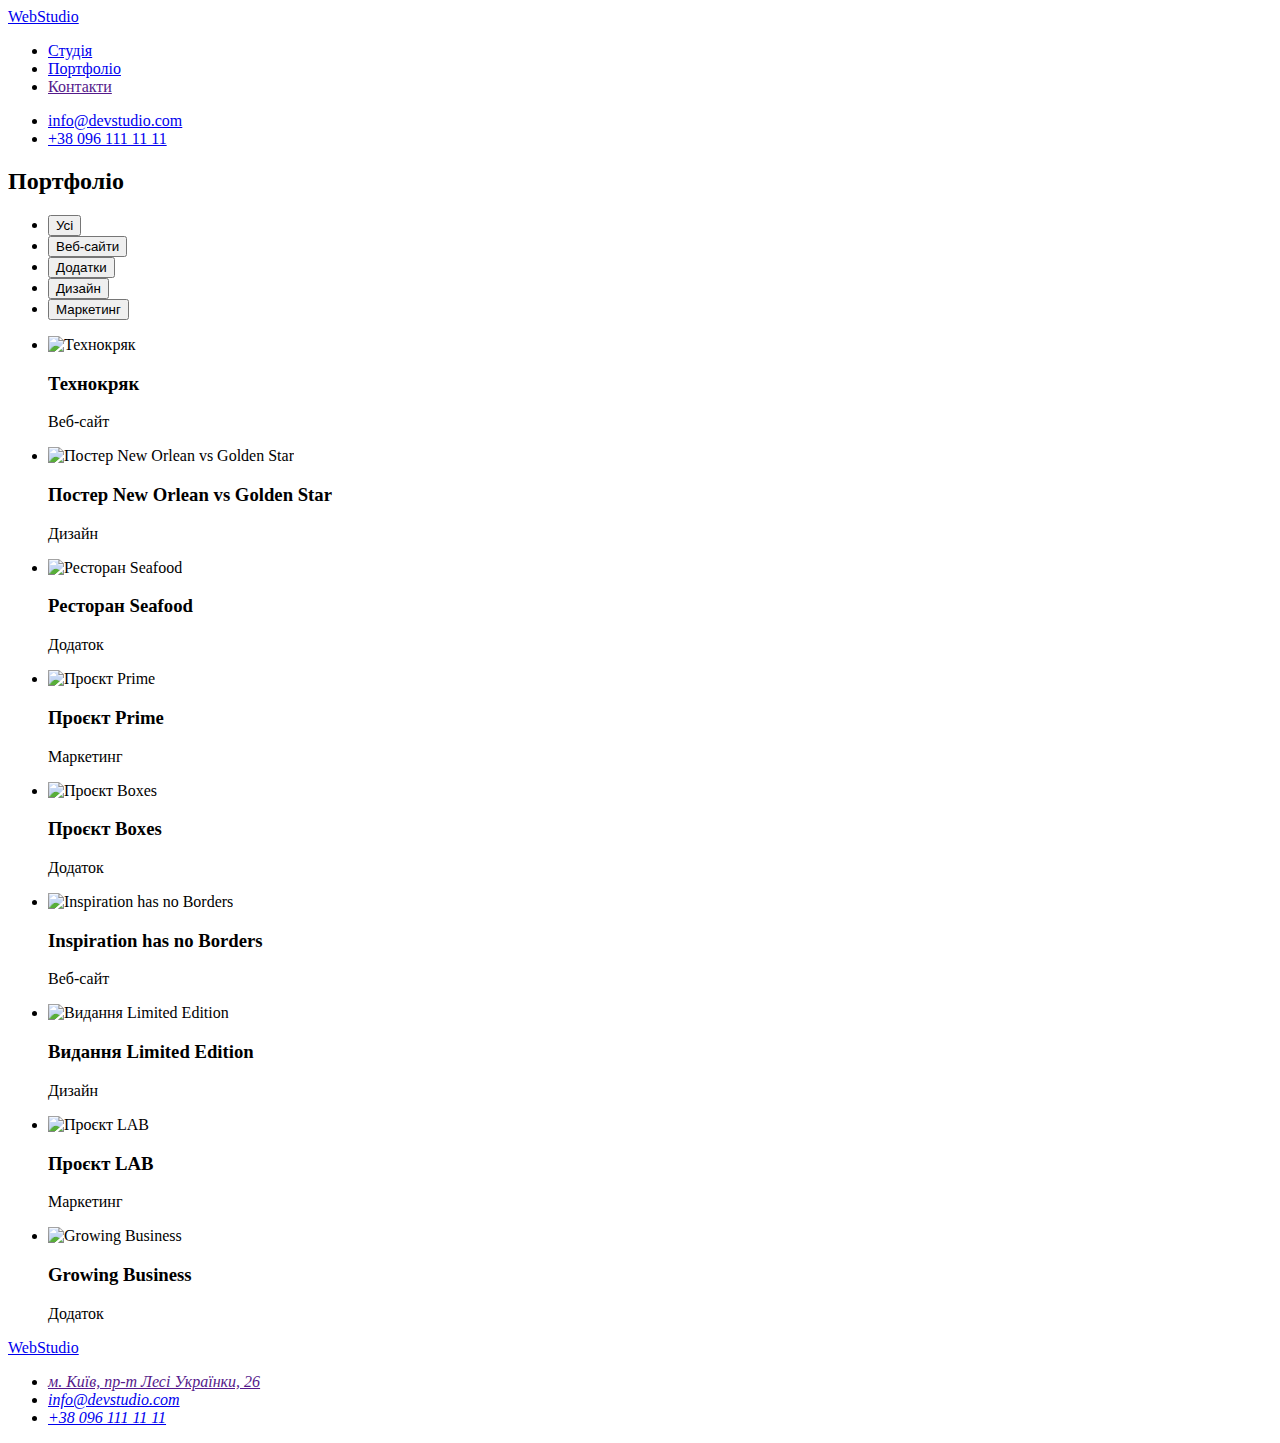
==== portfolio.html @ a4e5612c "Create portfolio.html" ====
<!DOCTYPE html>
<html lang="uk">
  <head>
    <meta charset="UTF-8" />
    <meta http-equiv="X-UA-Compatible" content="IE=edge" />
    <meta name="viewport" content="width=device-width, initial-scale=1.0" />
    <title>WebStudio - Портфоліо</title>
  </head>
  <body>
    <header>
      <nav>
        <a href="./index.html">WebStudio</a>
        <ul>
          <li>
            <a href="./index.html">Студія</a>
          </li>
          <li>
            <a href="./portfolio.html">Портфоліо</a>
          </li>
          <li>
            <a href="">Контакти</a>
          </li>
        </ul>
      </nav>
      <ul>
        <li>
          <a href="mailto:info@devstudio.com">info@devstudio.com</a>
        </li>
        <li>
          <a href="tel:+380961111111">+38 096 111 11 11</a>
        </li>
      </ul>
    </header>
    <main>
      <section>
        <h2>Портфоліо</h2>
        <ul>
          <li>
            <button type="button">Усі</button>
          </li>
          <li>
            <button type="button">Веб-сайти</button>
          </li>
          <li>
            <button type="button">Додатки</button>
          </li>
          <li>
            <button type="button">Дизайн</button>
          </li>
          <li>
            <button type="button">Маркетинг</button>
          </li>
        </ul>

        <ul>
          <li>
            <img
              src="./images/portfolio-img-1.jpg"
              alt="Технокряк"
              width="370"
              height="294"
            />
            <h3>Технокряк</h3>
            <p>Веб-сайт</p>
          </li>
          <li>
            <img
              src="./images/portfolio-img-2.jpg"
              alt="Постер New Orlean vs Golden Star"
              width="370"
              height="294"
            />
            <h3>Постер New Orlean vs Golden Star</h3>
            <p>Дизайн</p>
          </li>
          <li>
            <img
              src="./images/portfolio-img-3.jpg"
              alt="Ресторан Seafood"
              width="370"
              height="294"
            />
            <h3>Ресторан Seafood</h3>
            <p>Додаток</p>
          </li>
          <li>
            <img
              src="./images/portfolio-img-4.jpg"
              alt="Проєкт Prime"
              width="370"
              height="294"
            />
            <h3>Проєкт Prime</h3>
            <p>Маркетинг</p>
          </li>
          <li>
            <img
              src="./images/portfolio-img-5.jpg"
              alt="Проєкт Boxes"
              width="370"
              height="294"
            />
            <h3>Проєкт Boxes</h3>
            <p>Додаток</p>
          </li>
          <li>
            <img
              src="./images/portfolio-img-6.jpg"
              alt="Inspiration has no Borders"
              width="370"
              height="294"
            />
            <h3>Inspiration has no Borders</h3>
            <p>Веб-сайт</p>
          </li>
          <li>
            <img
              src="./images/portfolio-img-7.jpg"
              alt="Видання Limited Edition"
            />
            <h3>Видання Limited Edition</h3>
            <p>Дизайн</p>
          </li>
          <li>
            <img
              src="./images/portfolio-img-8.jpg"
              alt="Проєкт LAB"
              width="370"
              height="294"
            />
            <h3>Проєкт LAB</h3>
            <p>Маркетинг</p>
          </li>
          <li>
            <img
              src="./images/portfolio-img-9.jpg"
              alt="Growing Business"
              width="370"
              height="294"
            />
            <h3>Growing Business</h3>
            <p>Додаток</p>
          </li>
        </ul>
      </section>
    </main>
    <footer>
      <a href="./index.html">WebStudio</a>
      <address>
        <ul>
          <li>
            <a href="">м. Київ, пр-т Лесі Українки, 26</a>
          </li>
          <li>
            <a href="mailto:info@devstudio.com">info@devstudio.com</a>
          </li>
          <li>
            <a href="tel:+380961111111">+38 096 111 11 11</a>
          </li>
        </ul>
      </address>
    </footer>
  </body>
</html>
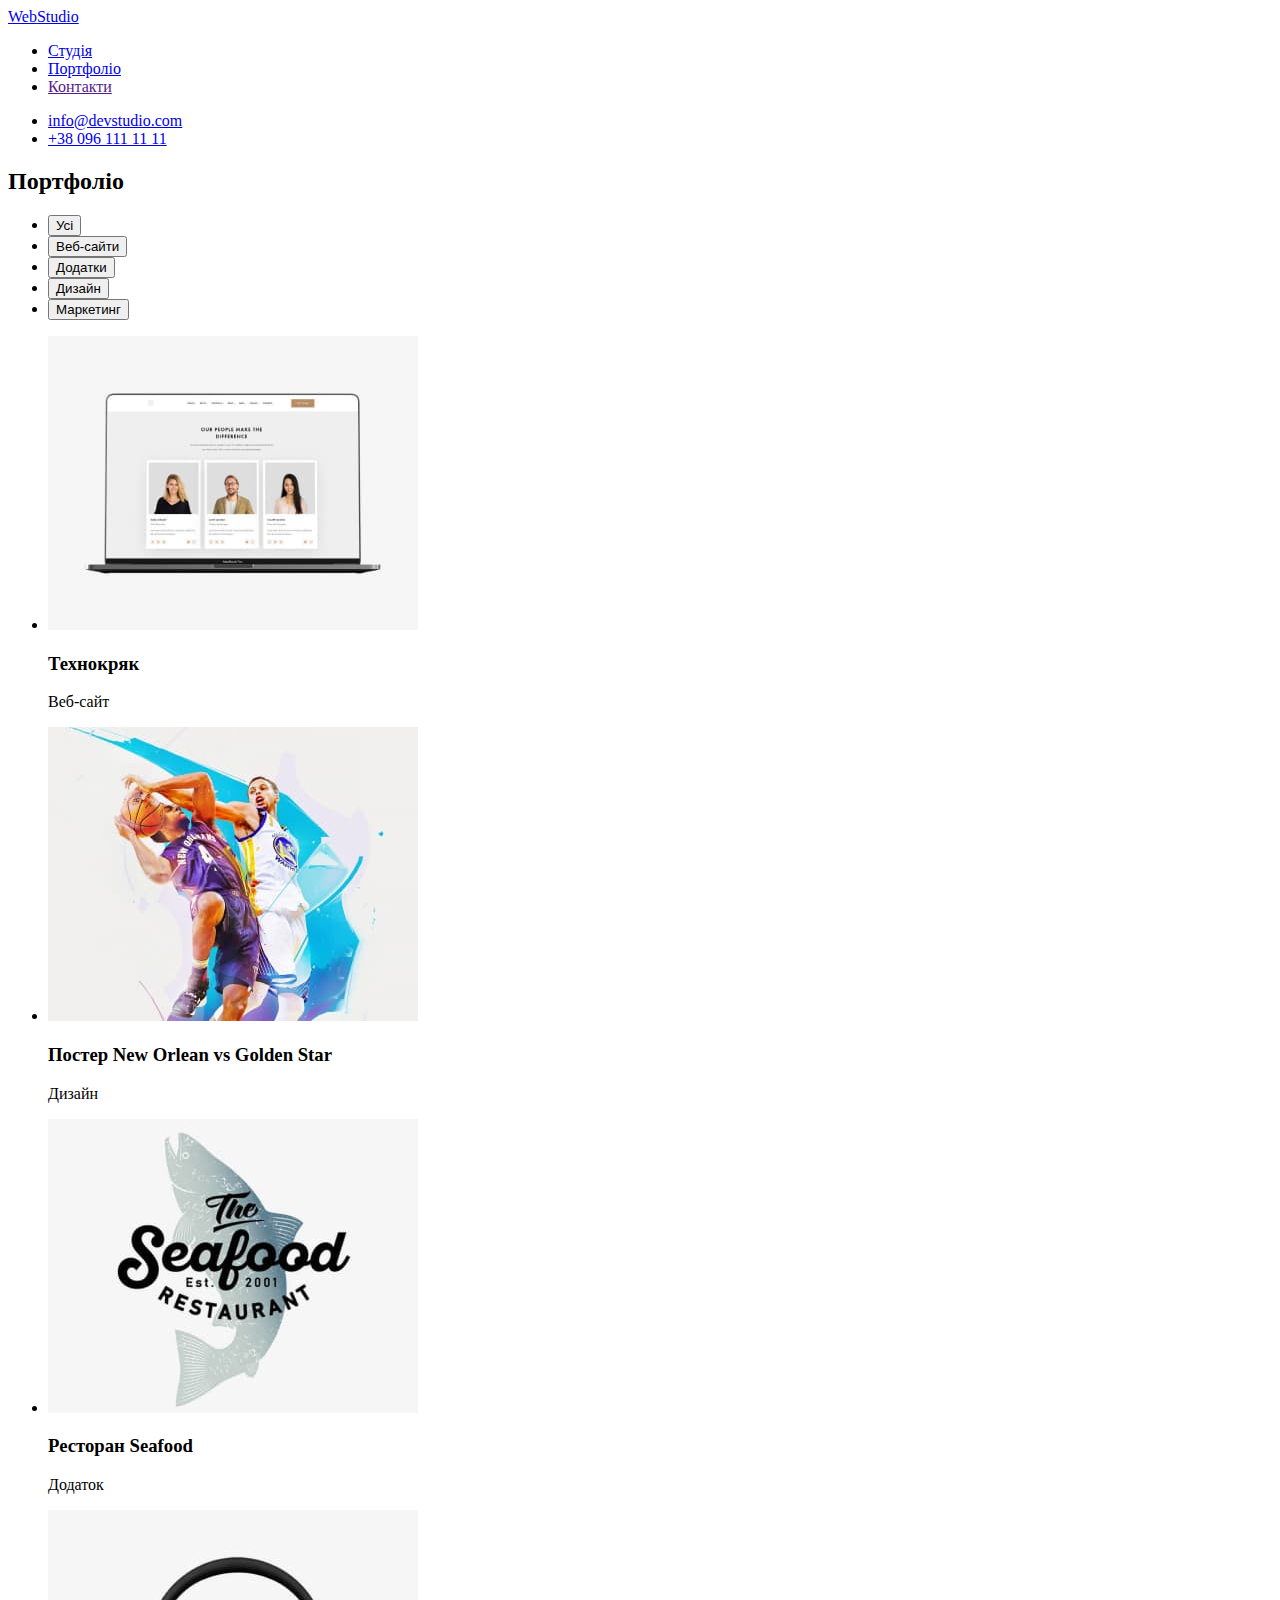
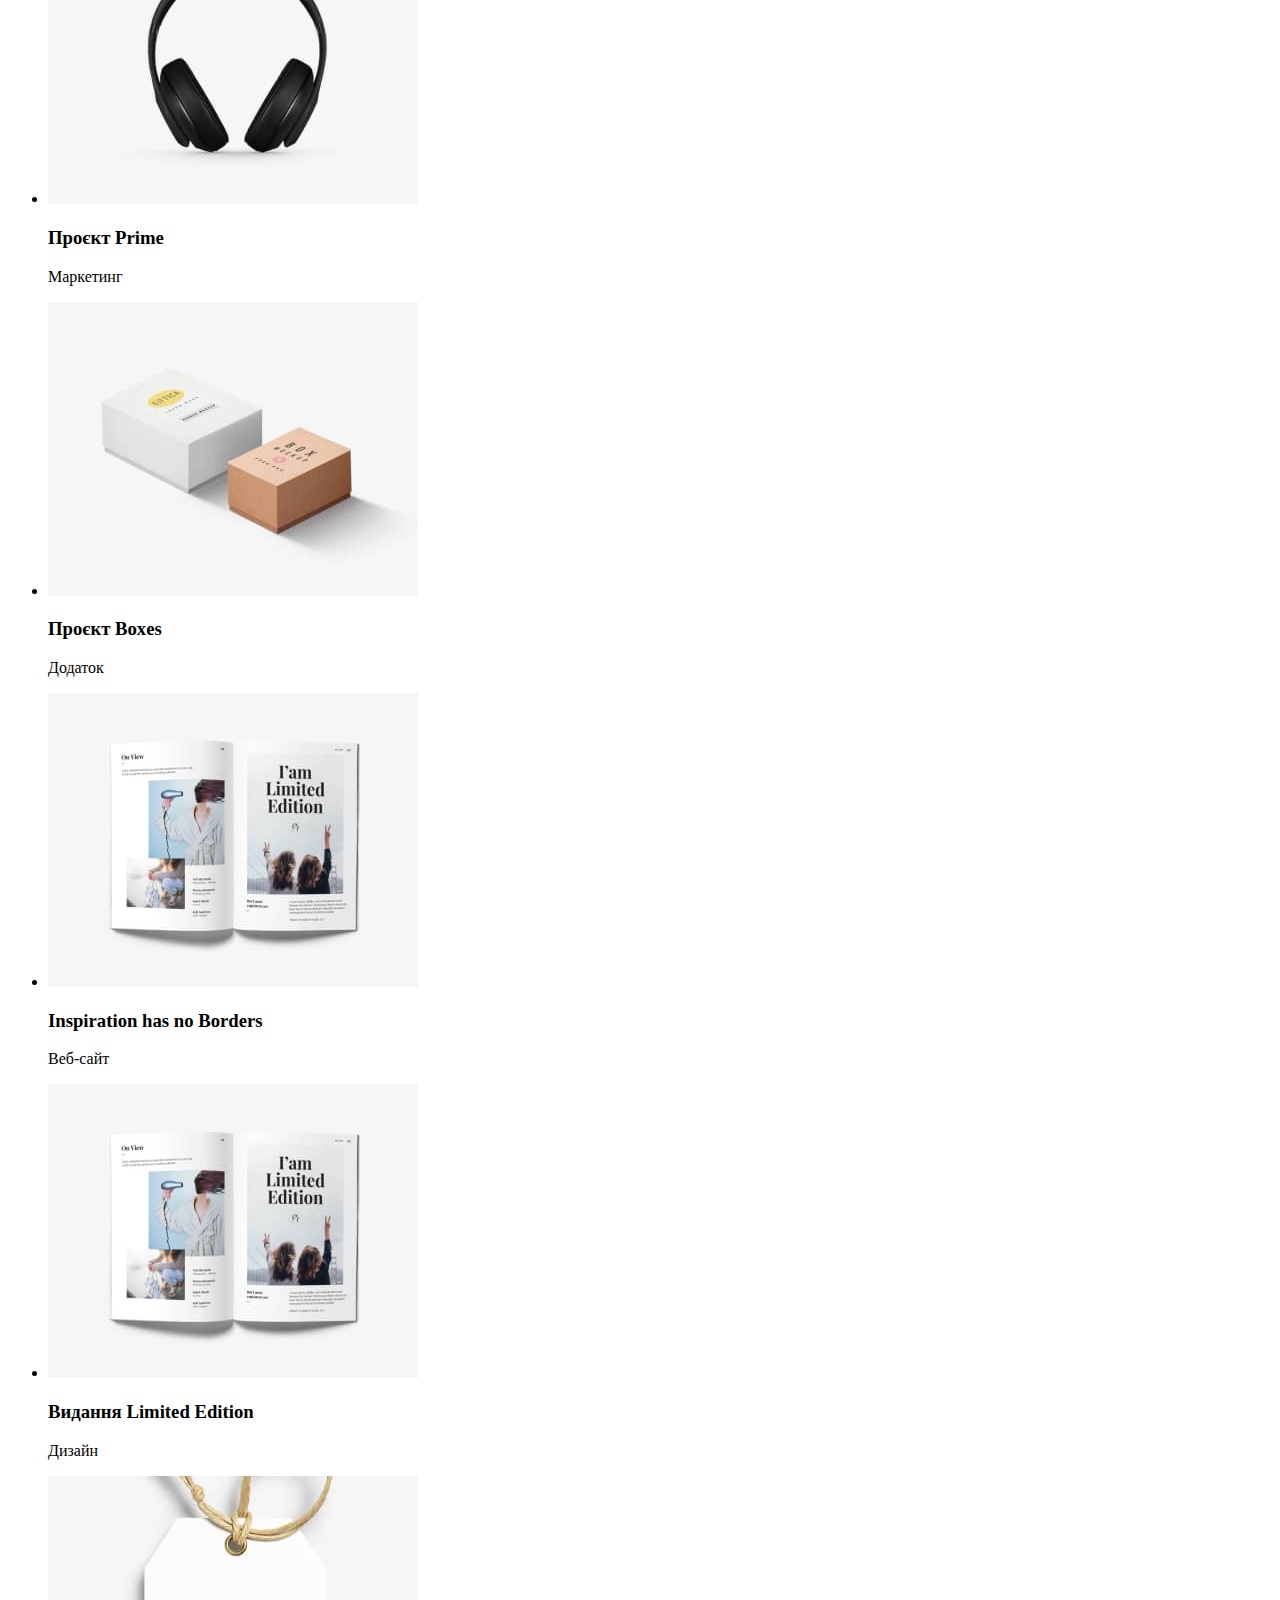
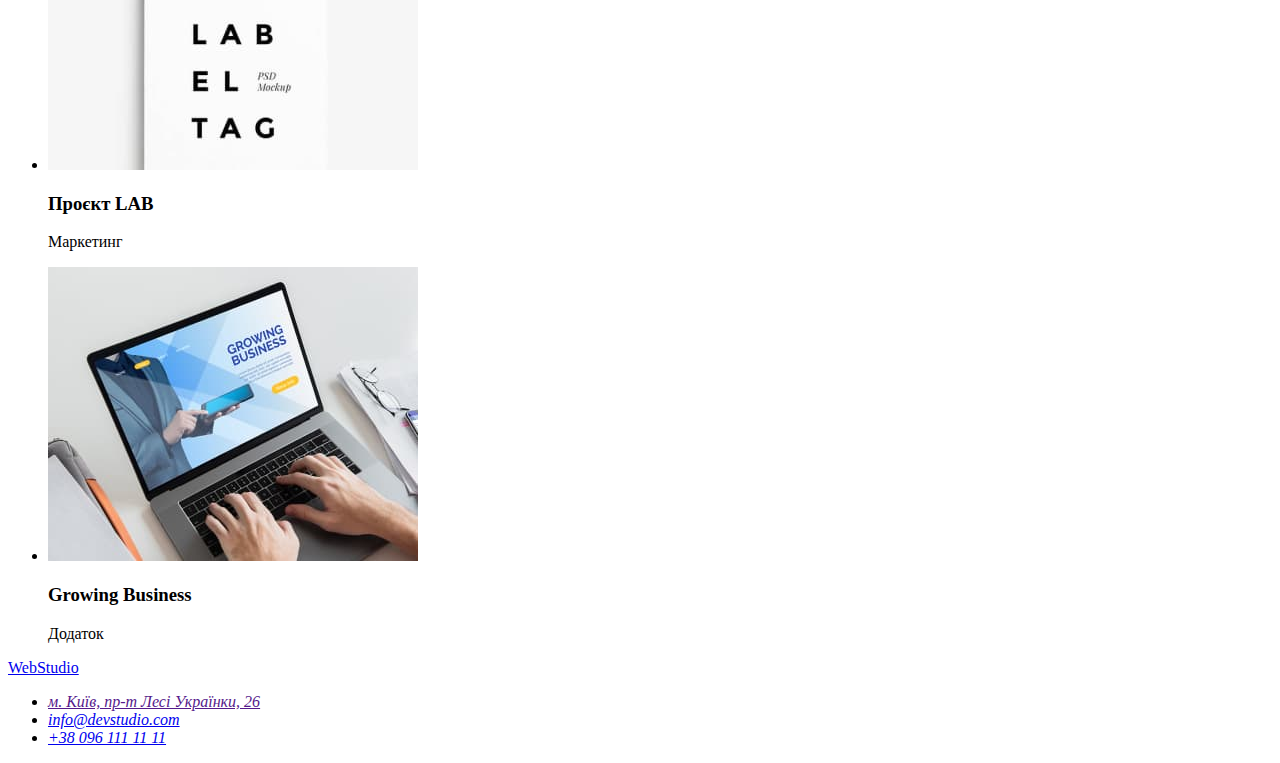
==== commit 3b38dcd1: "Update portfolio.html" ====
--- a/portfolio.html
+++ b/portfolio.html
@@ -4,30 +4,45 @@
     <meta charset="UTF-8" />
     <meta http-equiv="X-UA-Compatible" content="IE=edge" />
     <meta name="viewport" content="width=device-width, initial-scale=1.0" />
+    <link rel="preconnect" href="https://fonts.googleapis.com" />
+    <link rel="preconnect" href="https://fonts.gstatic.com" crossorigin />
+    <link
+      href="https://fonts.googleapis.com/css2?family=Raleway:wght@700&family=Roboto:wght@400;500;700;900&display=swap"
+      rel="stylesheet"
+    />
     <title>WebStudio - Портфоліо</title>
+    <link rel="stylesheet" href="./css/style.css" />
   </head>
   <body>
-    <header>
-      <nav>
-        <a href="./index.html">WebStudio</a>
-        <ul>
-          <li>
-            <a href="./index.html">Студія</a>
+    <header class="header">
+      <nav class="menu">
+        <a class="logo link" href="./index.html"
+          >Web<span class="color-logo">Studio</span></a
+        >
+        <ul class="menu-list list">
+          <li class="menu-item list">
+            <a class="menu-link link" href="./index.html">Студія</a>
           </li>
-          <li>
-            <a href="./portfolio.html">Портфоліо</a>
+          <li class="menu-item list">
+            <a class="menu-link link current" href="./portfolio.html"
+              >Портфоліо</a
+            >
           </li>
-          <li>
-            <a href="">Контакти</a>
+          <li class="menu-item list">
+            <a class="menu-link link" href="">Контакти</a>
           </li>
         </ul>
       </nav>
-      <ul>
-        <li>
-          <a href="mailto:info@devstudio.com">info@devstudio.com</a>
+      <ul class="contacts-list list">
+        <li class="contact-item list">
+          <a class="contact-link link" href="mailto:info@devstudio.com"
+            >info@devstudio.com</a
+          >
         </li>
-        <li>
-          <a href="tel:+380961111111">+38 096 111 11 11</a>
+        <li class="contact-item list">
+          <a class="contact-link link list" href="tel:+380961111111"
+            >+38 096 111 11 11</a
+          >
         </li>
       </ul>
     </header>
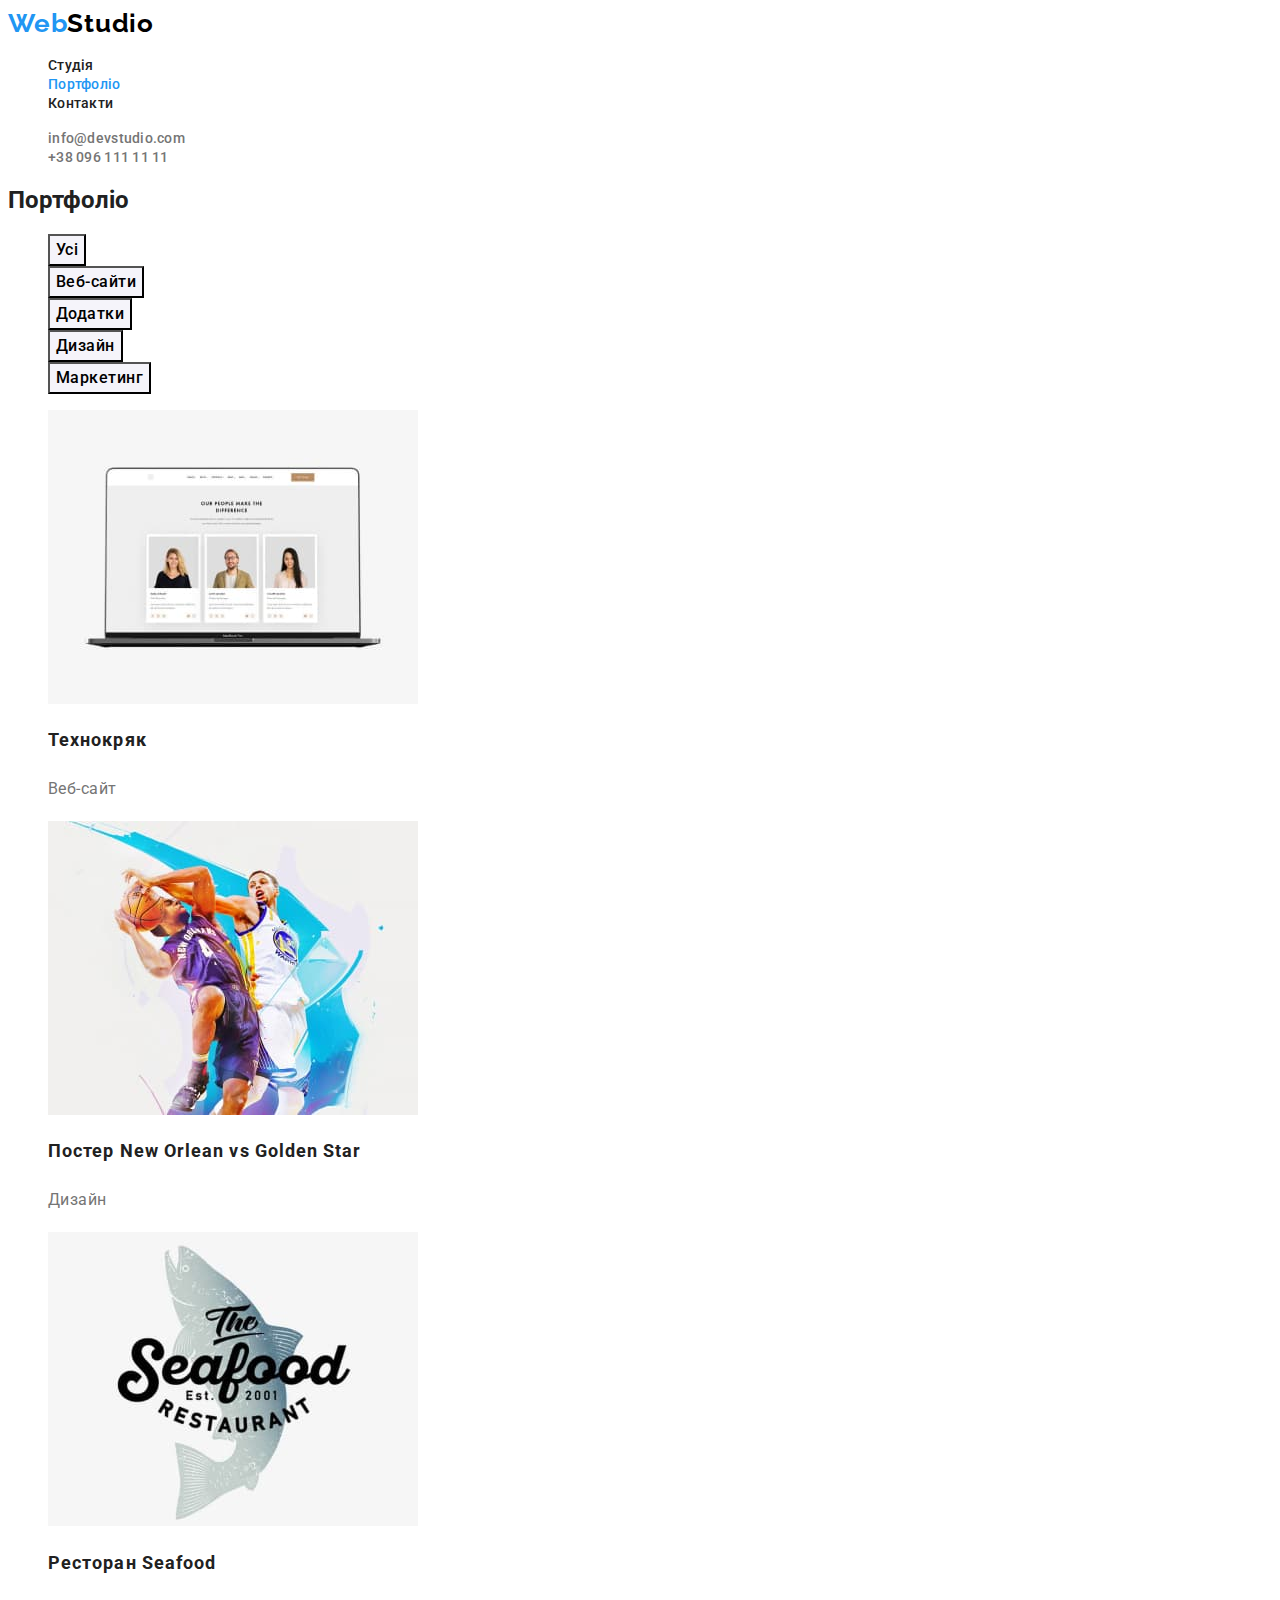
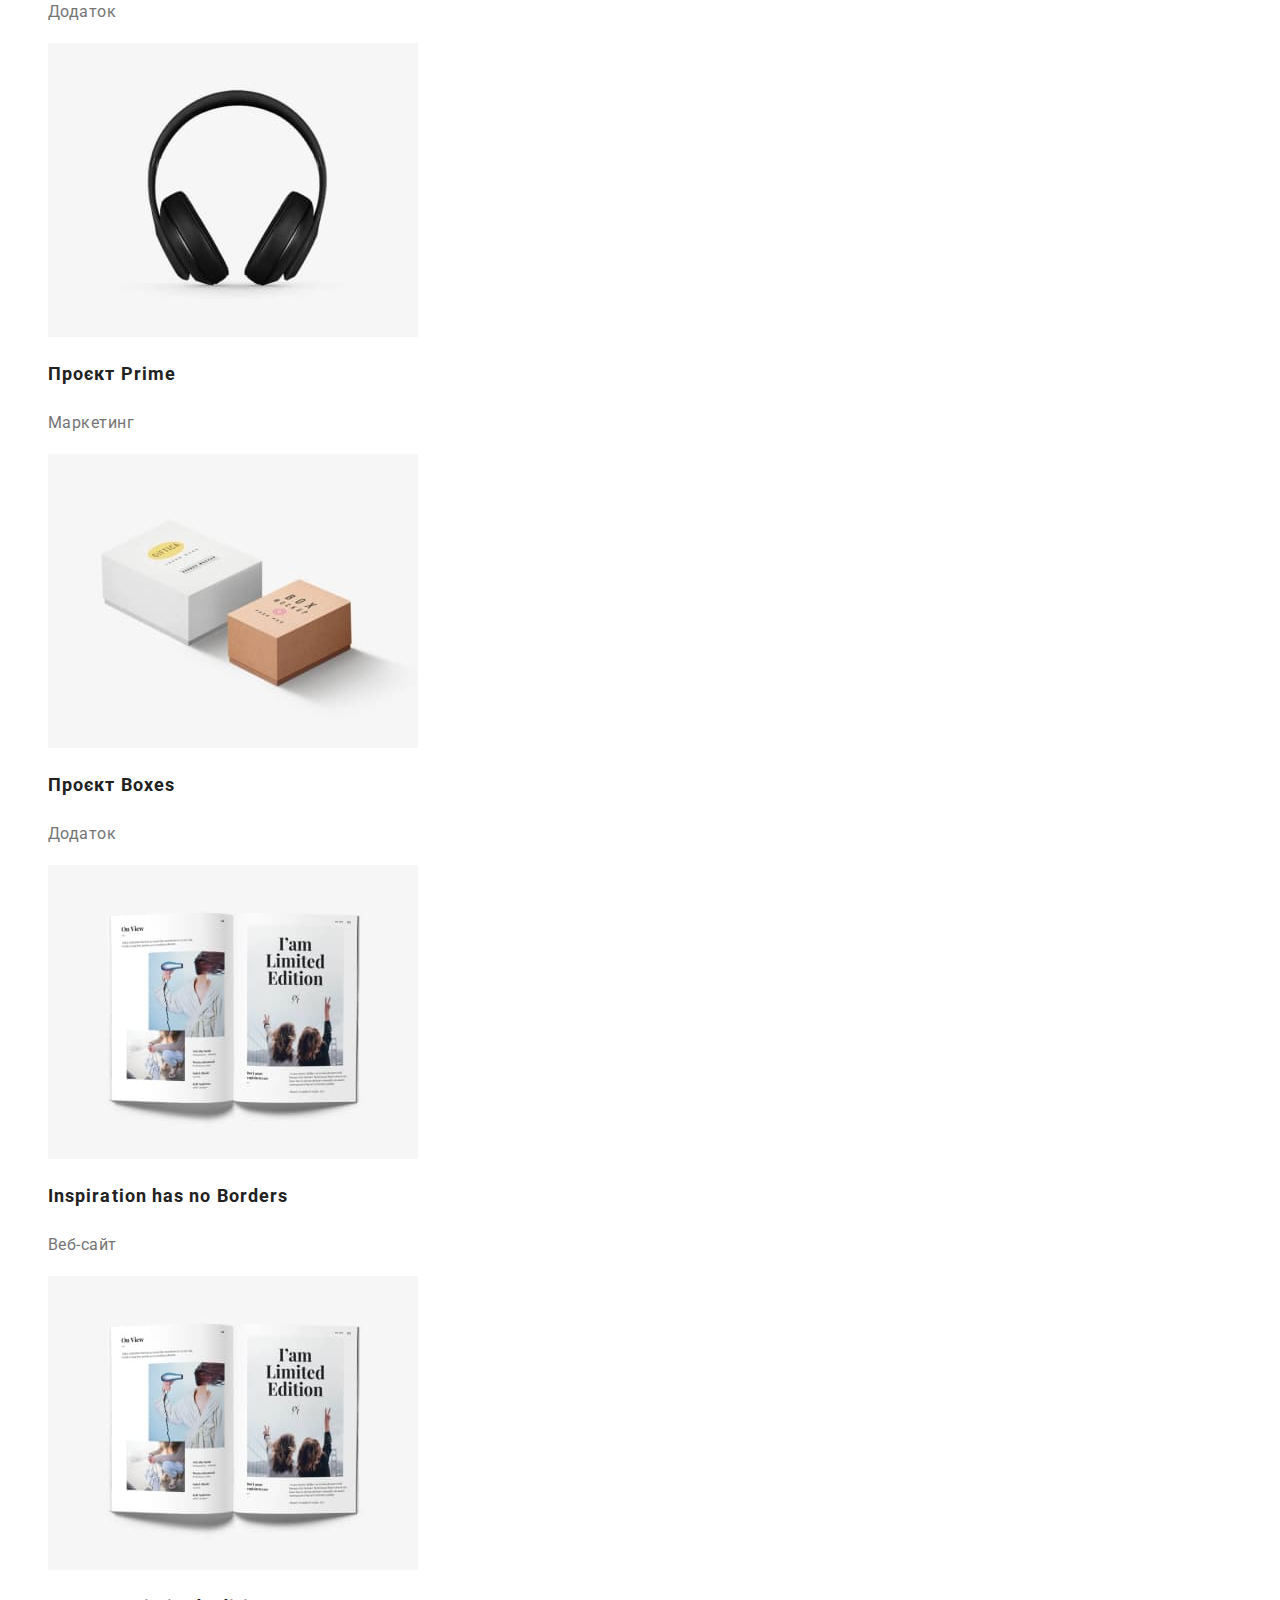
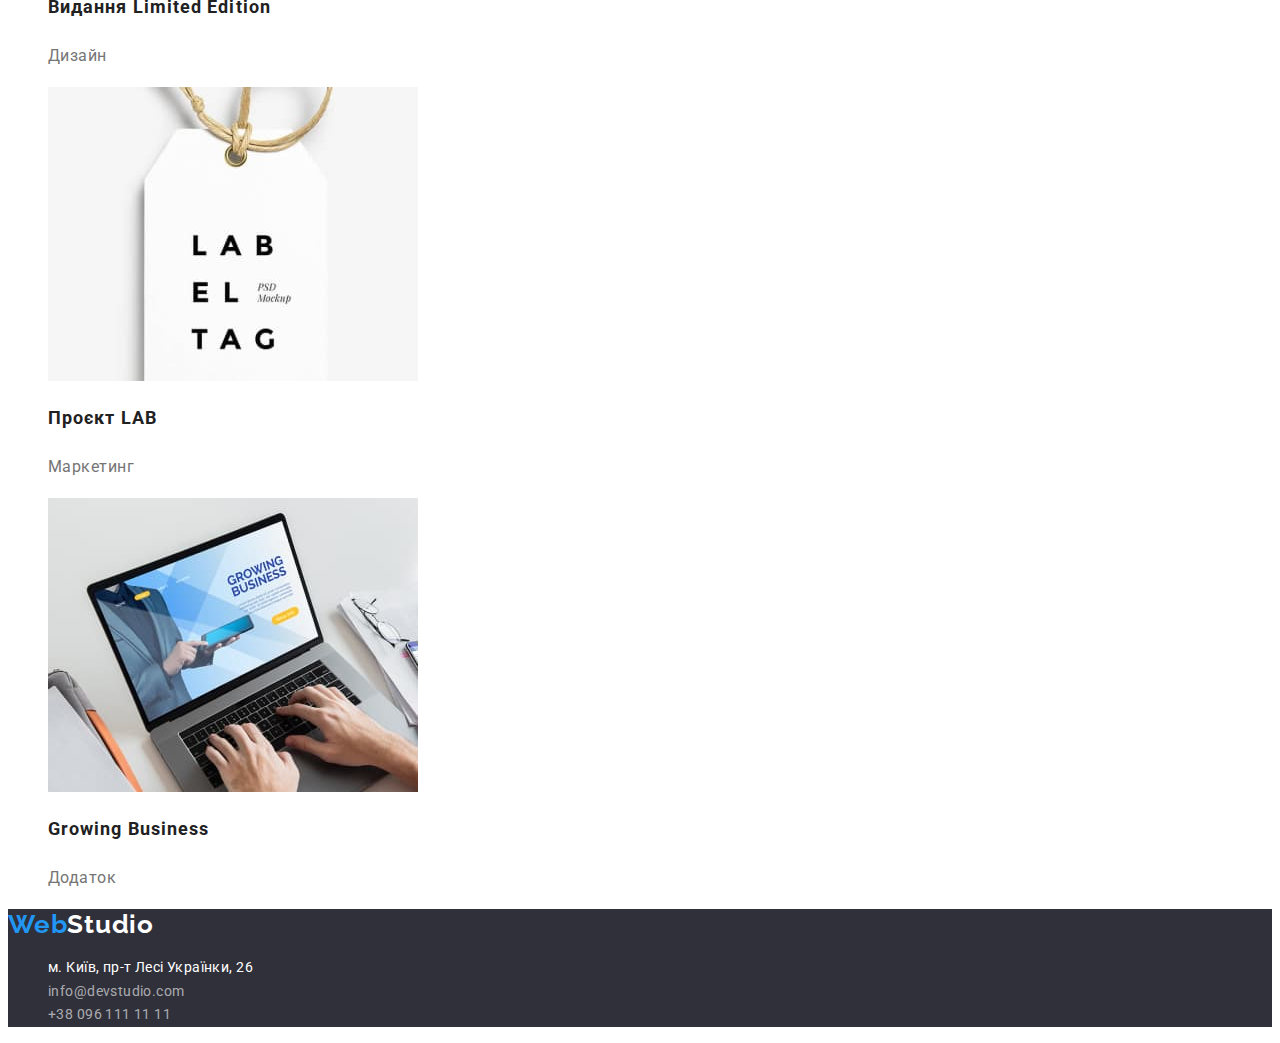
==== commit fb66bcc1: "added classes for all tags and added styles for text and backgrounds and colors" ====
--- a/portfolio.html
+++ b/portfolio.html
@@ -17,7 +17,7 @@
     <header class="header">
       <nav class="menu">
         <a class="logo link" href="./index.html"
-          >Web<span class="color-logo">Studio</span></a
+          ><span class="accent">Web</span>Studio</a
         >
         <ul class="menu-list list">
           <li class="menu-item list">
@@ -47,130 +47,147 @@
       </ul>
     </header>
     <main>
-      <section>
-        <h2>Портфоліо</h2>
-        <ul>
-          <li>
-            <button type="button">Усі</button>
+      <section class="portfolio">
+        <h2 class="portfolio-title">Портфоліо</h2>
+        <ul class="filter list">
+          <li class="filterr-item">
+            <button class="filter-btn btn" type="button">Усі</button>
           </li>
-          <li>
-            <button type="button">Веб-сайти</button>
+          <li class="filter-item">
+            <button class="filter-btn btn" type="button">Веб-сайти</button>
           </li>
-          <li>
-            <button type="button">Додатки</button>
+          <li class="filter-item">
+            <button class="filter-btn btn" type="button">Додатки</button>
           </li>
-          <li>
-            <button type="button">Дизайн</button>
+          <li class="filter-item">
+            <button class="filter-btn btn" type="button">Дизайн</button>
           </li>
-          <li>
-            <button type="button">Маркетинг</button>
+          <li class="filter-item">
+            <button class="filter-btn btn" type="button">Маркетинг</button>
           </li>
         </ul>
 
-        <ul>
-          <li>
+        <ul class="projects list">
+          <li class="projects-item">
             <img
+              class="projects-img"
               src="./images/portfolio-img-1.jpg"
               alt="Технокряк"
               width="370"
               height="294"
             />
-            <h3>Технокряк</h3>
-            <p>Веб-сайт</p>
+            <h2 class="projects-title">Технокряк</h2>
+            <p class="projects-text">Веб-сайт</p>
           </li>
-          <li>
+          <li class="projects-item">
             <img
+              class="projects-img"
               src="./images/portfolio-img-2.jpg"
               alt="Постер New Orlean vs Golden Star"
               width="370"
               height="294"
             />
-            <h3>Постер New Orlean vs Golden Star</h3>
-            <p>Дизайн</p>
+            <h2 class="projects-title">Постер New Orlean vs Golden Star</h2>
+            <p class="projects-text">Дизайн</p>
           </li>
-          <li>
+          <li class="projects-item">
             <img
+              class="projects-img"
               src="./images/portfolio-img-3.jpg"
               alt="Ресторан Seafood"
               width="370"
               height="294"
             />
-            <h3>Ресторан Seafood</h3>
-            <p>Додаток</p>
+            <h2 class="projects-title">Ресторан Seafood</h2>
+            <p class="projects-text">Додаток</p>
           </li>
-          <li>
+          <li class="projects-item">
             <img
+              class="projects-img"
               src="./images/portfolio-img-4.jpg"
               alt="Проєкт Prime"
               width="370"
               height="294"
             />
-            <h3>Проєкт Prime</h3>
-            <p>Маркетинг</p>
+            <h2 class="projects-title">Проєкт Prime</h2>
+            <p class="projects-text">Маркетинг</p>
           </li>
-          <li>
+          <li class="projects-item">
             <img
+              class="projects-img"
               src="./images/portfolio-img-5.jpg"
               alt="Проєкт Boxes"
               width="370"
               height="294"
             />
-            <h3>Проєкт Boxes</h3>
-            <p>Додаток</p>
+            <h2 class="projects-title">Проєкт Boxes</h2>
+            <p class="projects-text">Додаток</p>
           </li>
-          <li>
+          <li class="projects-item">
             <img
+              class="projects-img"
               src="./images/portfolio-img-6.jpg"
               alt="Inspiration has no Borders"
               width="370"
               height="294"
             />
-            <h3>Inspiration has no Borders</h3>
-            <p>Веб-сайт</p>
+            <h2 class="projects-title">Inspiration has no Borders</h2>
+            <p class="projects-text">Веб-сайт</p>
           </li>
-          <li>
+          <li class="projects-item">
             <img
+              class="projects-img"
               src="./images/portfolio-img-7.jpg"
               alt="Видання Limited Edition"
             />
-            <h3>Видання Limited Edition</h3>
-            <p>Дизайн</p>
+            <h2 class="projects-title">Видання Limited Edition</h2>
+            <p class="projects-text">Дизайн</p>
           </li>
-          <li>
+          <li class="projects-item">
             <img
+              class="projects-img"
               src="./images/portfolio-img-8.jpg"
               alt="Проєкт LAB"
               width="370"
               height="294"
             />
-            <h3>Проєкт LAB</h3>
-            <p>Маркетинг</p>
+            <h2 class="projects-title">Проєкт LAB</h2>
+            <p class="projects-text">Маркетинг</p>
           </li>
-          <li>
+          <li class="projects-item">
             <img
+              class="projects-img"
               src="./images/portfolio-img-9.jpg"
               alt="Growing Business"
               width="370"
               height="294"
             />
-            <h3>Growing Business</h3>
-            <p>Додаток</p>
+            <h2 class="projects-title">Growing Business</h2>
+            <p class="projects-text">Додаток</p>
           </li>
         </ul>
       </section>
     </main>
-    <footer>
-      <a href="./index.html">WebStudio</a>
-      <address>
-        <ul>
-          <li>
-            <a href="">м. Київ, пр-т Лесі Українки, 26</a>
+    <footer class="footer">
+      <a class="footer-logo link" href="./index.html"
+        ><span class="accent">Web</span>Studio</a
+      >
+      <address class="footer-address">
+        <ul class="address-list list">
+          <li class="address-list-item">
+            <a class="address-list-link link address" href=""
+              >м. Київ, пр-т Лесі Українки, 26</a
+            >
           </li>
-          <li>
-            <a href="mailto:info@devstudio.com">info@devstudio.com</a>
+          <li class="address-list-item">
+            <a class="contats-link link" href="mailto:info@devstudio.com"
+              >info@devstudio.com</a
+            >
           </li>
-          <li>
-            <a href="tel:+380961111111">+38 096 111 11 11</a>
+          <li class="address-list-item">
+            <a class="contats-link link" href="tel:+380961111111"
+              >+38 096 111 11 11</a
+            >
           </li>
         </ul>
       </address>
--- a/css/style.css
+++ b/css/style.css
@@ -0,0 +1,255 @@
+:root {
+  --accent-color: #2196f3;
+  --main-color-page: #212121;
+  --second-color-page: #757575;
+  --color-text-light-threme: #000000;
+  --color-text-dark-threme: #ffffff;
+  --color-btn-filter-hover: #ffffff;
+  --footer-address-text-color: rgba(255, 255, 255, 0.6);
+
+  --backround-color-light: #ffffff;
+  --backround-color-dark: #2f303a;
+  --background-color-section-team: #f5f4fa;
+  --background-color-btn-filter: #f5f4fa;
+  --button-active: #188ce8;
+}
+
+body {
+  font-family: "Roboto", sans-serif;
+  color: var(--main-color-page);
+}
+
+.link {
+  text-decoration: none;
+}
+
+.list {
+  list-style: none;
+}
+
+.header,
+.features,
+.works,
+.team-list-item,
+.portfolio {
+  background-color: var(--backround-color-light);
+}
+
+.hero,
+.footer {
+  background-color: var(--backround-color-dark);
+}
+
+/* HEADER */
+
+.logo {
+  font-family: "Raleway", sans-serif;
+  font-weight: 700;
+  font-size: 26px;
+  line-height: 1.2;
+  letter-spacing: 0.03em;
+  color: var(--color-text-light-threme);
+}
+
+.accent {
+  color: var(--accent-color);
+}
+
+.menu-link {
+  font-weight: 500;
+  font-size: 14px;
+  line-height: 1.14;
+  letter-spacing: 0.02em;
+  color: inherit;
+}
+
+.menu-link:hover,
+.menu-link:focus {
+  color: var(--accent-color);
+}
+
+a.current {
+  color: var(--accent-color);
+}
+
+.contact-link {
+  font-family: "Roboto";
+  font-weight: 500;
+  font-size: 14px;
+  line-height: 1.14;
+  letter-spacing: 0.02em;
+  color: var(--second-color-page);
+}
+
+.contact-link:hover,
+.contact-link:focus {
+  color: var(--accent-color);
+}
+/* /HEADER */
+
+/* MAIN */
+.hero {
+  text-align: center;
+}
+
+.hero-title {
+  font-weight: 900;
+  font-size: 44px;
+  line-height: 1.36;
+  text-align: center;
+  letter-spacing: 0.06em;
+  text-transform: uppercase;
+  color: var(--color-text-dark-threme);
+}
+
+.hero-btn {
+  font-weight: 700;
+  font-size: 16px;
+  line-height: 1.88;
+  letter-spacing: 0.06em;
+
+  color: var(--color-text-dark-threme);
+  background-color: var(--accent-color);
+
+  cursor: pointer;
+}
+
+.hero-btn:hover,
+.hero-btn:focus {
+  background-color: var(--button-active);
+}
+
+.features-list-title {
+  font-weight: 700;
+  font-size: 14px;
+  line-height: 1.14;
+  letter-spacing: 0.03em;
+  text-transform: uppercase;
+}
+
+.features-list-text {
+  font-size: 14px;
+  line-height: 1.71;
+  letter-spacing: 0.03em;
+  color: var(--second-color-page);
+}
+
+.works-title {
+  font-weight: 700;
+  font-size: 36px;
+  line-height: 1.67;
+  text-align: center;
+  letter-spacing: 0.03em;
+}
+
+.team {
+  background-color: var(--background-color-section-team);
+}
+
+.team-title {
+  font-weight: 700;
+  font-size: 36px;
+  line-height: 1.67;
+  text-align: center;
+  letter-spacing: 0.03em;
+}
+
+.team-list-title {
+  font-weight: 500;
+  font-size: 16px;
+  line-height: 1.19;
+  text-align: center;
+  letter-spacing: 0.03em;
+}
+
+.team-list-text {
+  font-size: 16px;
+  line-height: 1.19;
+
+  text-align: center;
+  letter-spacing: 0.03em;
+
+  color: var(--second-color-page);
+}
+/* /MAIN */
+
+/* FOOTER */
+.footer-logo {
+  font-family: "Raleway";
+  font-weight: 700;
+  font-size: 26px;
+  line-height: 1.19;
+
+  letter-spacing: 0.03em;
+
+  color: var(--color-text-dark-threme);
+}
+
+.address {
+  font-family: inherit;
+  font-style: normal;
+  font-size: 14px;
+  line-height: 1.71;
+
+  letter-spacing: 0.03em;
+
+  color: var(--color-text-dark-threme);
+}
+
+.contats-link {
+  font-family: inherit;
+  font-style: normal;
+  font-size: 14px;
+  line-height: 1.71;
+
+  letter-spacing: 0.03em;
+
+  color: var(--footer-address-text-color);
+}
+
+.contats-link:hover,
+.address-list-link:hover,
+.contats-link:focus,
+.address-list-link:focus {
+  color: var(--accent-color);
+}
+
+/* /FOOTER */
+
+/* MAIN POTFOLIO */
+.btn {
+  cursor: pointer;
+}
+
+.filter-btn {
+  font-family: "Roboto";
+  font-weight: 500;
+  font-size: 16px;
+  line-height: 1.62;
+  letter-spacing: 0.03em;
+
+  background-color: var(--background-color-btn-filter);
+}
+
+.filter-btn:hover,
+.filter-btn:focus {
+  color: var(--color-btn-filter-hover);
+  background-color: var(--accent-color);
+}
+
+.projects-title {
+  font-weight: 700;
+  font-size: 18px;
+  line-height: 2;
+  letter-spacing: 0.06em;
+}
+
+.projects-text {
+  font-size: 16px;
+  line-height: 1.88;
+
+  letter-spacing: 0.03em;
+
+  color: var(--second-color-page);
+}
+/* /MAIN POTFOLIO */
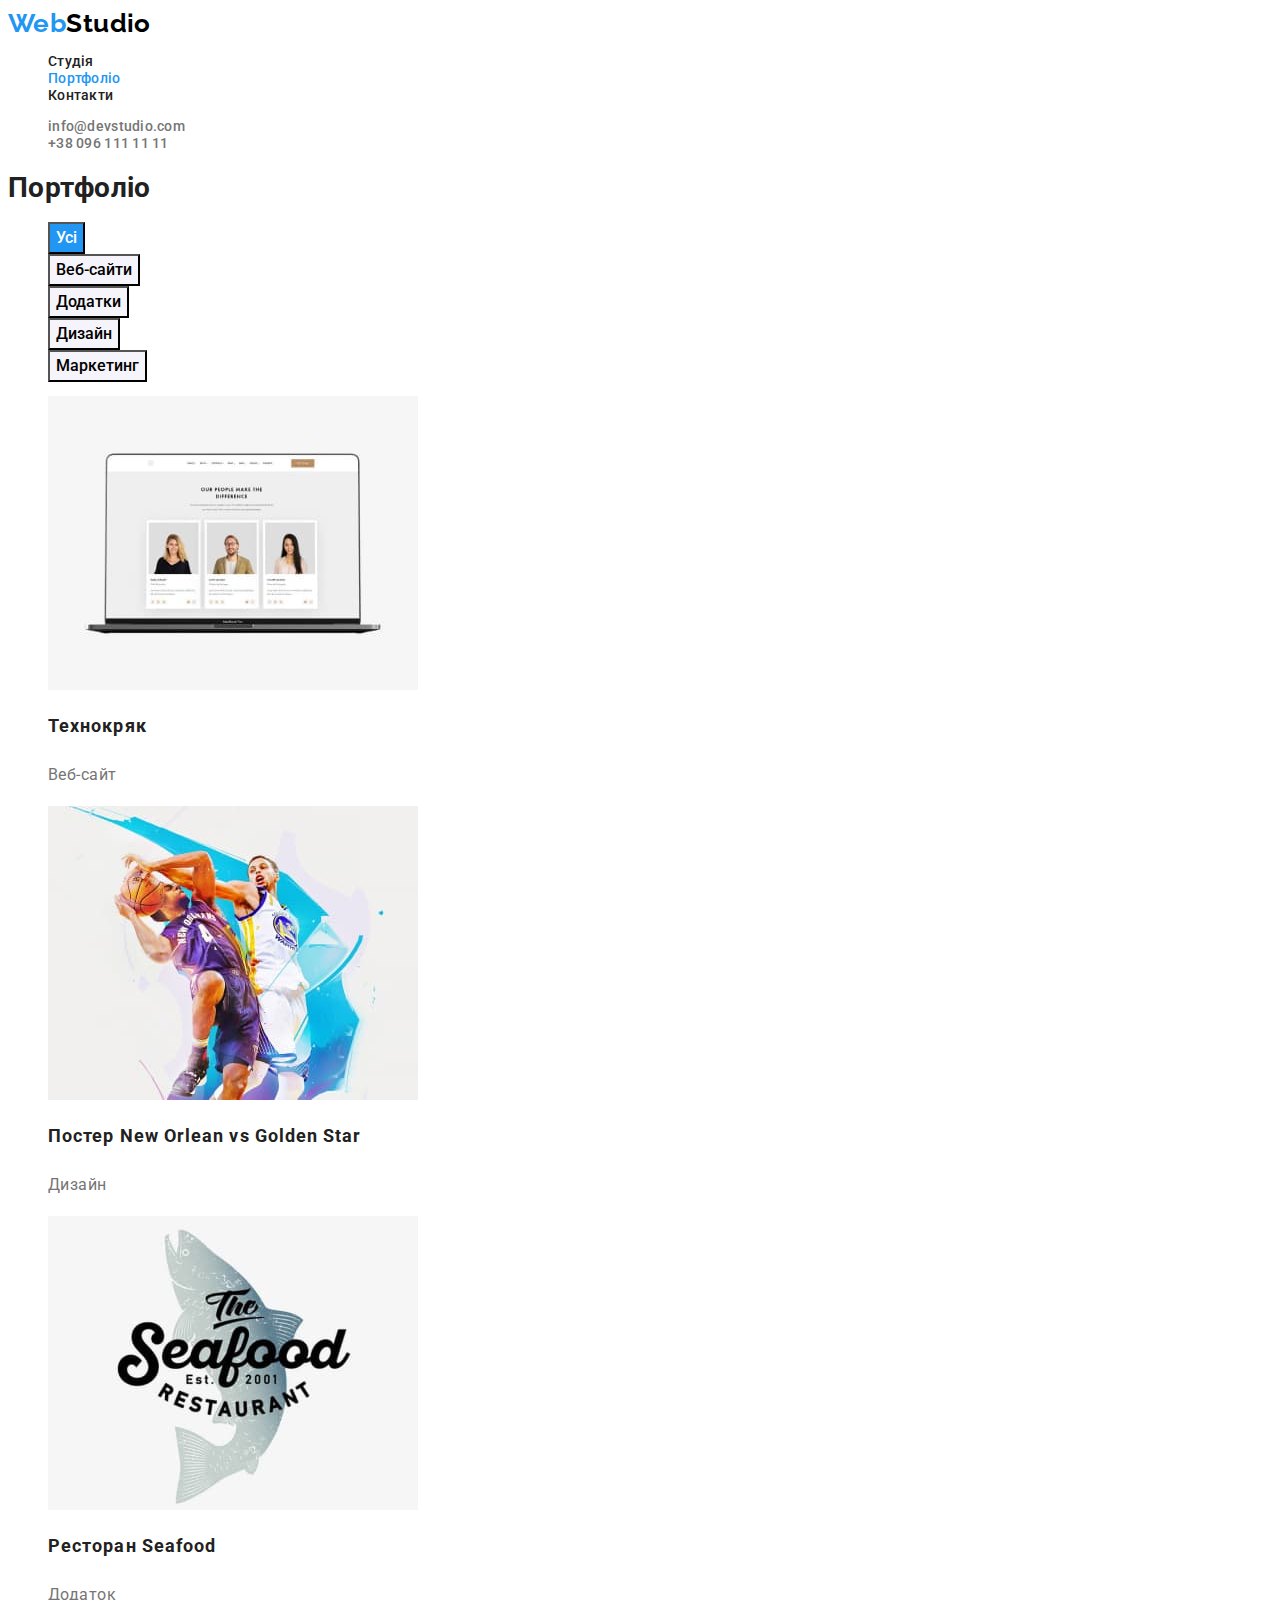
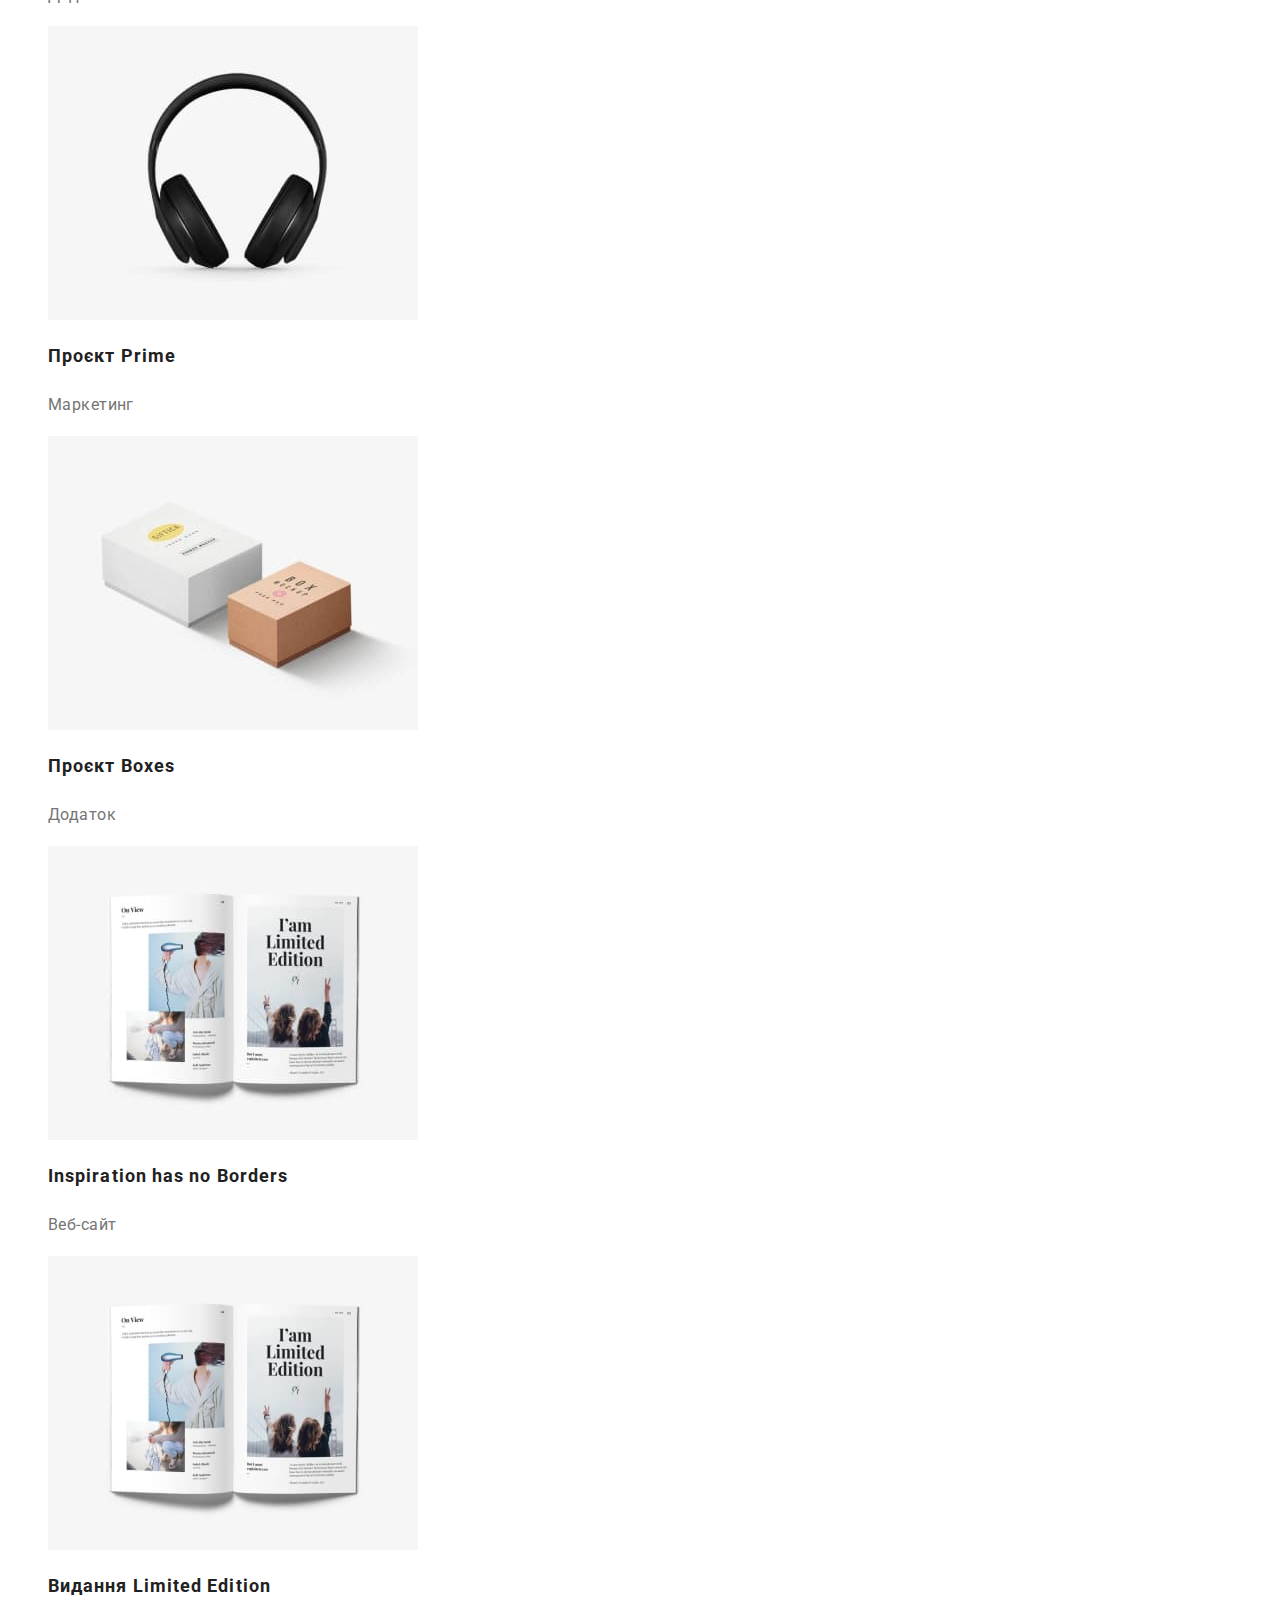
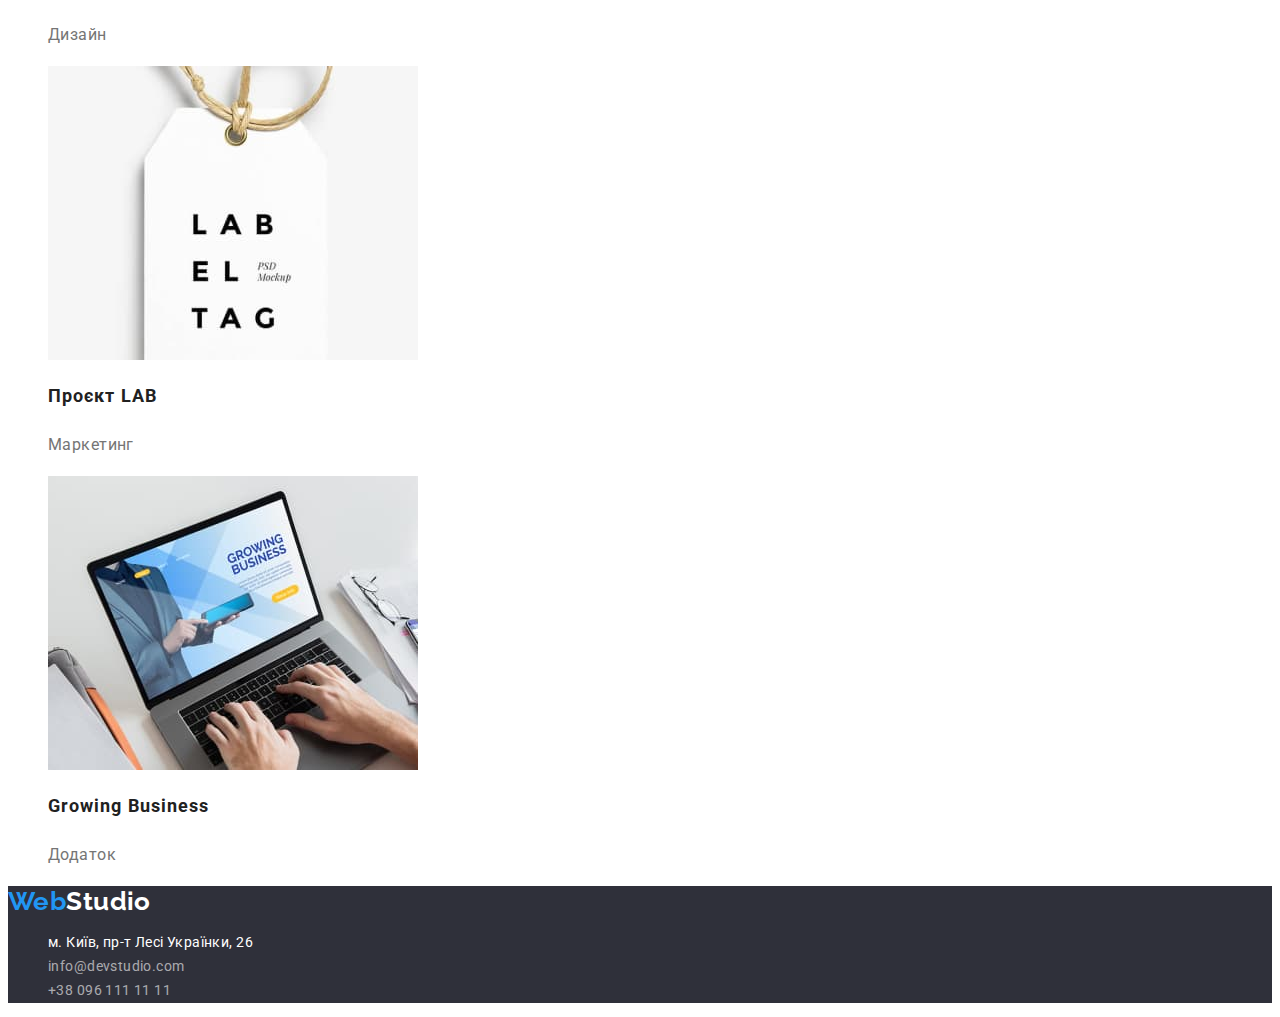
==== commit 2f734e78: "Error correction" ====
--- a/portfolio.html
+++ b/portfolio.html
@@ -48,10 +48,10 @@
     </header>
     <main>
       <section class="portfolio">
-        <h2 class="portfolio-title">Портфоліо</h2>
+        <h1 class="portfolio-title">Портфоліо</h1>
         <ul class="filter list">
           <li class="filterr-item">
-            <button class="filter-btn btn" type="button">Усі</button>
+            <button class="filter-btn btn accent-btn" type="button">Усі</button>
           </li>
           <li class="filter-item">
             <button class="filter-btn btn" type="button">Веб-сайти</button>
--- a/css/style.css
+++ b/css/style.css
@@ -17,6 +17,8 @@
 body {
   font-family: "Roboto", sans-serif;
   color: var(--main-color-page);
+  font-size: 14px;
+  letter-spacing: 0.03em;
 }
 
 .link {
@@ -40,6 +42,11 @@
   background-color: var(--backround-color-dark);
 }
 
+.section-title {
+  font-size: 36px;
+  line-height: 1.67;
+  text-align: center;
+}
 /* HEADER */
 
 .logo {
@@ -47,7 +54,7 @@
   font-weight: 700;
   font-size: 26px;
   line-height: 1.2;
-  letter-spacing: 0.03em;
+
   color: var(--color-text-light-threme);
 }
 
@@ -57,7 +64,6 @@
 
 .menu-link {
   font-weight: 500;
-  font-size: 14px;
   line-height: 1.14;
   letter-spacing: 0.02em;
   color: inherit;
@@ -75,7 +81,6 @@
 .contact-link {
   font-family: "Roboto";
   font-weight: 500;
-  font-size: 14px;
   line-height: 1.14;
   letter-spacing: 0.02em;
   color: var(--second-color-page);
@@ -121,53 +126,32 @@
 
 .features-list-title {
   font-weight: 700;
-  font-size: 14px;
+  font-size: inherit;
   line-height: 1.14;
-  letter-spacing: 0.03em;
+
   text-transform: uppercase;
 }
 
 .features-list-text {
-  font-size: 14px;
   line-height: 1.71;
-  letter-spacing: 0.03em;
-  color: var(--second-color-page);
-}
-
-.works-title {
-  font-weight: 700;
-  font-size: 36px;
-  line-height: 1.67;
-  text-align: center;
-  letter-spacing: 0.03em;
+  color: var(--second-color-page);
 }
 
 .team {
   background-color: var(--background-color-section-team);
 }
 
-.team-title {
-  font-weight: 700;
-  font-size: 36px;
-  line-height: 1.67;
-  text-align: center;
-  letter-spacing: 0.03em;
-}
-
 .team-list-title {
   font-weight: 500;
   font-size: 16px;
   line-height: 1.19;
   text-align: center;
-  letter-spacing: 0.03em;
 }
 
 .team-list-text {
   font-size: 16px;
   line-height: 1.19;
-
-  text-align: center;
-  letter-spacing: 0.03em;
+  text-align: center;
 
   color: var(--second-color-page);
 }
@@ -180,18 +164,13 @@
   font-size: 26px;
   line-height: 1.19;
 
-  letter-spacing: 0.03em;
-
   color: var(--color-text-dark-threme);
 }
 
 .address {
   font-family: inherit;
   font-style: normal;
-  font-size: 14px;
   line-height: 1.71;
-
-  letter-spacing: 0.03em;
 
   color: var(--color-text-dark-threme);
 }
@@ -199,18 +178,13 @@
 .contats-link {
   font-family: inherit;
   font-style: normal;
-  font-size: 14px;
   line-height: 1.71;
 
-  letter-spacing: 0.03em;
-
   color: var(--footer-address-text-color);
 }
 
 .contats-link:hover,
-.address-list-link:hover,
-.contats-link:focus,
-.address-list-link:focus {
+.contats-link:focus {
   color: var(--accent-color);
 }
 
@@ -222,11 +196,10 @@
 }
 
 .filter-btn {
-  font-family: "Roboto";
+  font-family: inherit;
   font-weight: 500;
   font-size: 16px;
   line-height: 1.62;
-  letter-spacing: 0.03em;
 
   background-color: var(--background-color-btn-filter);
 }
@@ -237,8 +210,12 @@
   background-color: var(--accent-color);
 }
 
+.accent-btn {
+  color: var(--color-btn-filter-hover);
+  background-color: var(--accent-color);
+}
+
 .projects-title {
-  font-weight: 700;
   font-size: 18px;
   line-height: 2;
   letter-spacing: 0.06em;
@@ -248,8 +225,6 @@
   font-size: 16px;
   line-height: 1.88;
 
-  letter-spacing: 0.03em;
-
   color: var(--second-color-page);
 }
 /* /MAIN POTFOLIO */
